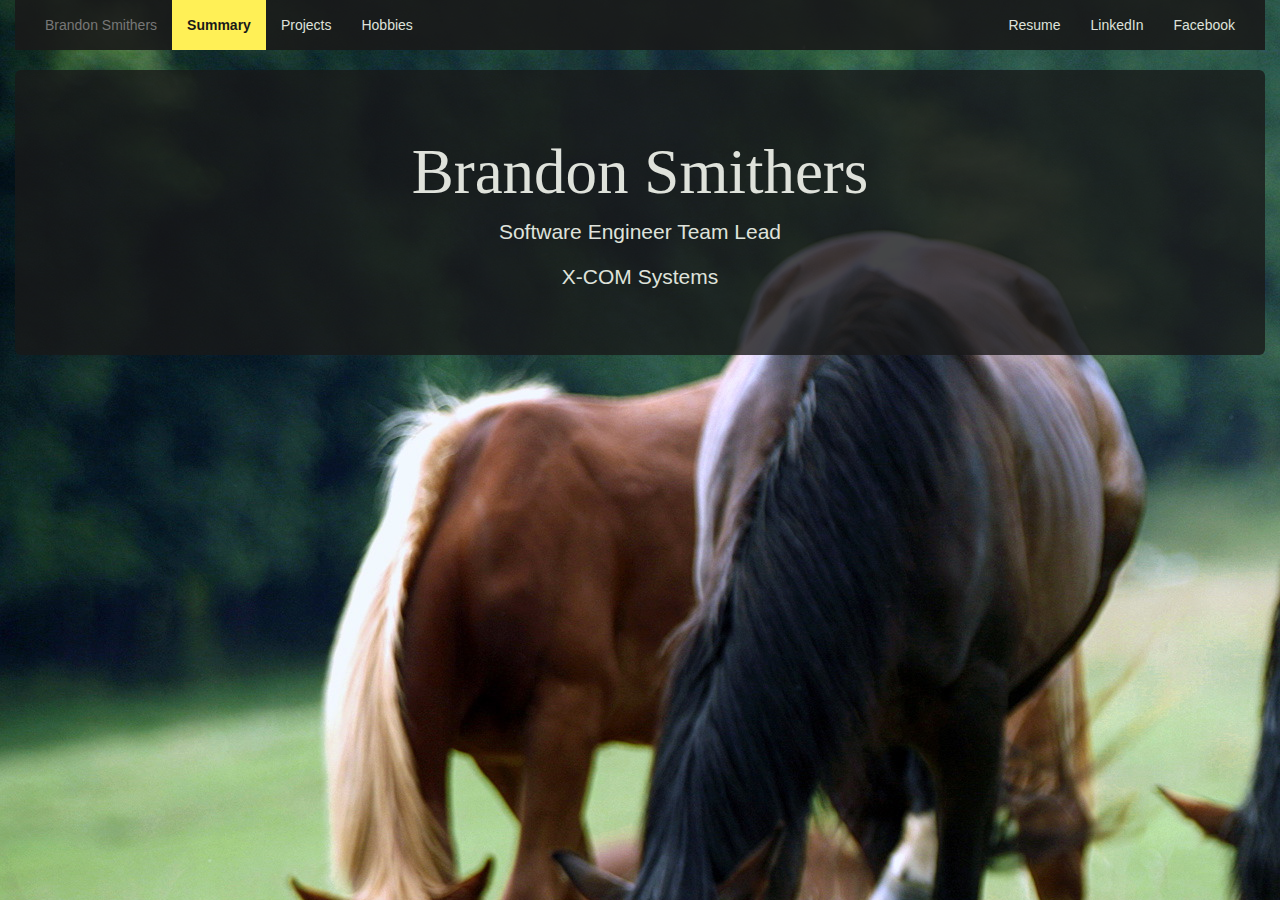
==== index.html @ 53b4eb4b "Initial commit" ====
<!DOCTYPE html>
<html>
	<head>
		<title>Brandon Smithers - Welcome</title>
		<link rel="stylesheet" href="styles.css">
		<link rel="stylesheet" href="http://maxcdn.bootstrapcdn.com/bootstrap/3.3.5/css/bootstrap.min.css">
		<meta name="viewport" content="width=device-width, initial-scale=1, maximum-scale=1">
		<script src="https://ajax.googleapis.com/ajax/libs/jquery/1.11.3/jquery.min.js"></script>
		<script src="http://maxcdn.bootstrapcdn.com/bootstrap/3.3.5/js/bootstrap.min.js"></script>
		<script>
			//the last/current link set to be the active link
			var nav_link_inst;
			//loads the home content into the main page
			function loadHomeContent() {
				loadSiteContent("home");
			}
			//loads the home content into the main page
			function loadProjectsContent() {
				loadSiteContent("projects");
			}
			//loads the home content into the main page
			function loadHobbiesContent() {
				loadSiteContent("hobbies");
			}
			//loads specified content into the main page
			function loadSiteContent(contentName) {
				var nav_content_div = $("#nav_content");
				var nav_link_name = "";
				var content_to_load = "";
				switch (contentName)
				{
					case "home":
						content_to_load = "http://brandonsmithers.com/home.html";
						nav_link_name = "nav_li_home";
						break;

					case "projects":
						content_to_load = "http://brandonsmithers.com/projects.html";
						nav_link_name = "nav_li_projects";
						break;
					
					case "hobbies":
						content_to_load = "http://brandonsmithers.com/hobbies.html";
						nav_link_name = "nav_li_hobbies";
						break;
				}
				nav_link_inst.className = "";
				nav_link_inst = document.getElementById(nav_link_name);//shift focus to current selection
				nav_link_inst.className = "active";
				nav_content_div.load(content_to_load);
			}
		</script>
	</head>
	<body class="main_body" >
		<div id="background-image-div" />
		<div class="container" style="width:100%;" >
			<!--Navigation bar beneath the header, above the selected content-->
			<nav class="navbar navbar-default" style="width:100%;" >
				<div class="container-fluid" >
				    <div class="navbar-header">
				     	<p id="navbar_header" class="navbar-text" >Brandon Smithers</p>
			      		<button type="button" class="navbar-toggle" data-toggle="collapse" data-target="#bs_navbar">
			        		<span class="icon-bar"></span>
			        		<span class="icon-bar"></span>
			        		<span class="icon-bar"></span> 
			      		</button>
				    </div>
					<div class="collapse navbar-collapse" id="bs_navbar">
						<ul class="nav navbar-nav">
							<li id="nav_li_home" class="active" ><a id="nav_link_home" href="#" onclick="loadHomeContent();">Summary</a></li>
							<li id="nav_li_projects" ><a id="nav_link_projects" href="#" onclick="loadProjectsContent()">Projects</a></li>
							<li id="nav_li_hobbies" ><a id="nav_link_hobbies" href="#" onclick="loadHobbiesContent()">Hobbies</a></li>
						</ul>
						<ul class="nav navbar-nav navbar-right">
							<li id="nav_li_resume" ><a id="nav_link_resume" href="resume.pdf" >Resume</a></li>
							<li id="nav_li_linkedin" ><a id="nav_link_linkedin" href="https://www.linkedin.com/in/brandonsmithers" >LinkedIn</a></li>
							<li id="nav_li_facebook" ><a id="nav_link_facebook" href="#" >Facebook</a></li>
						</ul>
					</div>
				</div>
			</nav>
			<!--Head/Jumbotron at the top of the page-->
			<div class="jumbotron" >
				<h1 >Brandon Smithers</h1>
				<div class="row">
					<p >Software Engineer Team Lead</p>
					<p >X-COM Systems</p>
				</div>
			</div>
			<!--The content of the page-->
			<div id="nav_content" class="rows"></div>
		</div>
		<script type="text/javascript">
			nav_link_inst = document.getElementById("nav_link_home");//initial selection
			nav_link_inst.className = "active";//set initial selection active
			loadHomeContent();
		</script>
	</body>
</html>
---- styles.css ----
body {
	background-image: url("horses.jpg");
}
div.jumbotron {
	background-color:rgba(25, 25, 25, 0.8);
}
div.jumbotron h1 {
	font-family: Garamond;
	color: #DFE2DB;
	text-align: center;
}
div.jumbotron p {
	color: #DFE2DB;
	text-align: center;
}
#nav_content {
    background-color:rgba(25, 25, 25, 0.8);
    color: #DFE2DB;
    border-radius: 8px;
}

/*BOOTSTRAP NAVIGATION BAR STYLE CHANGES*/
nav.navbar-default {
    background-color:rgba(25, 25, 25, 0.9);
    border: 0px solid black;
    border-radius: 0;
    padding: 0px;
    margin-right: 0px;
    margin-left: 0px;
}
/*header*/
nav.navbar-default a.navbar-brand {
    color: #FFF056;
    font-family: Garamond;
}
nav.navbar-default a.navbar-brand:hover,
nav.navbar-default a.navbar-brand:focus {
    color: #FFF056;
}
/*link*/
nav.navbar-default ul.navbar-nav > li > a {
    color: #DFE2DB;
}
nav.navbar-default ul.navbar-nav > li > a:hover,
nav.navbar-default ul.navbar-nav > li > a:focus {
    color: #FFF056;
    background-color:rgba(25, 25, 25, 0.9);
}
nav.navbar-default ul.navbar-nav > .active > a, 
nav.navbar-default ul.navbar-nav > .active > a:hover, 
nav.navbar-default ul.navbar-nav > .active > a:focus {
    color: #191919;
    background-color:#FFF056;
    font-weight: bold;
}
nav.navbar-default ul.navbar-nav > .open > a, 
nav.navbar-default ul.navbar-nav > .open > a:hover, 
nav.navbar-default ul.navbar-nav > .open > a:focus {
    color: #191919;
    background-color:#FFF056;
    font-weight: bold;
}
/*BOOTSTRAP LIST GROUP STYLE CHANGES*/
ul.list-group {
	background-color: transparent;
	padding: 10px;
}
li.list-group-item {
	background-color:rgba(25, 25, 25, 0.2);
	border:1px solid rgba(25, 25, 25, 0.2);
}
h2.list-group-header {
	padding-left: 20px;
}
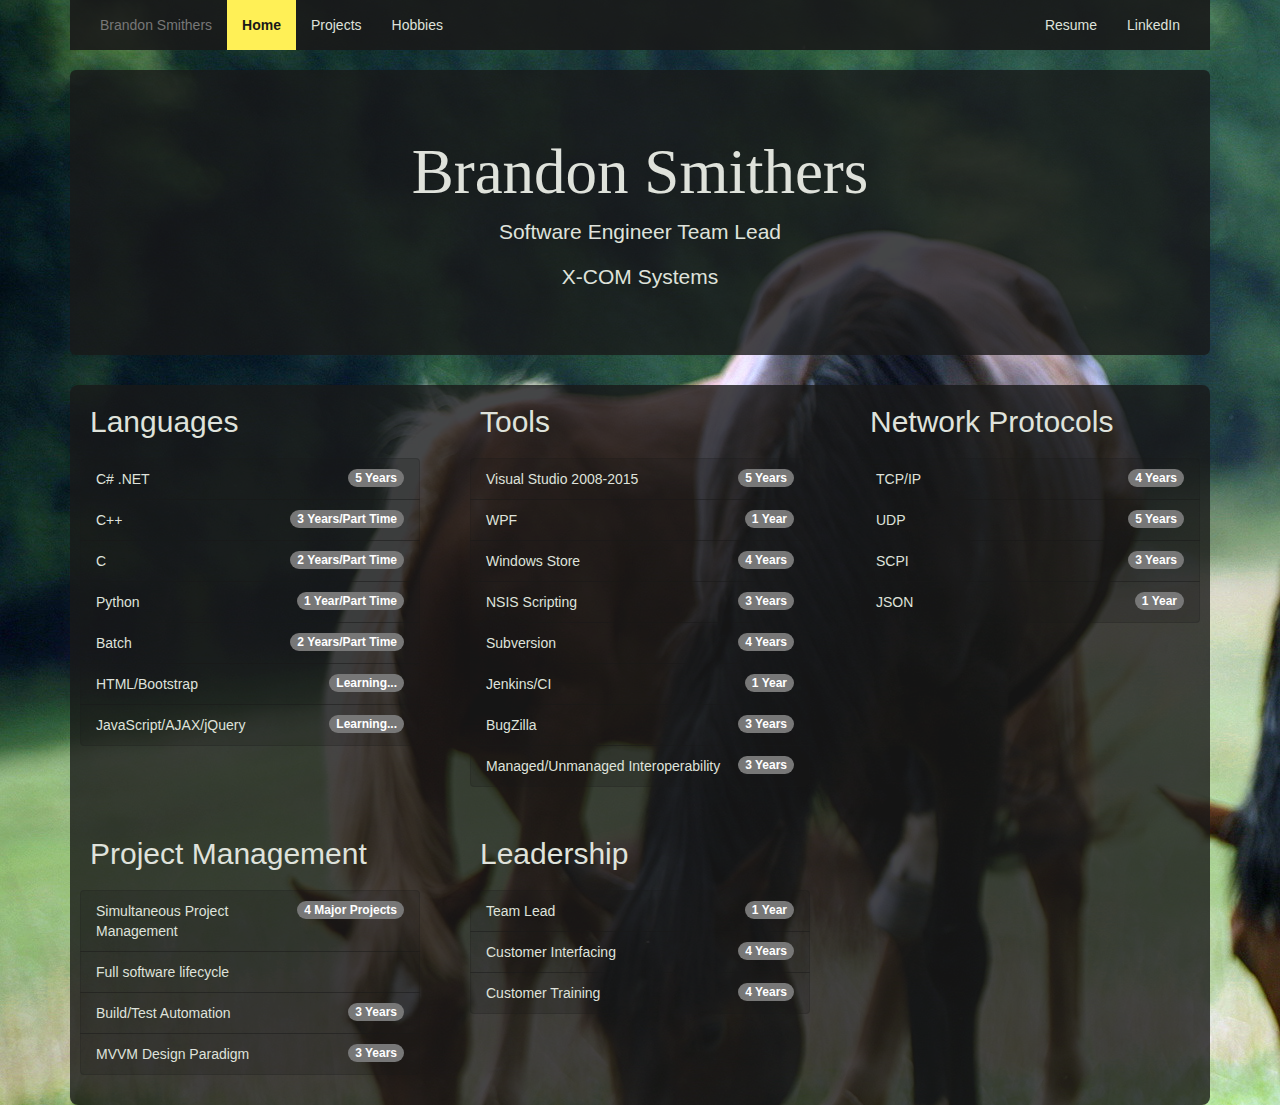
==== commit 90848d31: "Upload Files" ====
--- a/index.html
+++ b/index.html
@@ -2,7 +2,8 @@
 <html>
 	<head>
 		<title>Brandon Smithers - Welcome</title>
-		<link rel="stylesheet" href="styles.css">
+		<link rel="stylesheet" href="css/main.css">
+		<link rel="stylesheet" href="css/projects.css">
 		<link rel="stylesheet" href="http://maxcdn.bootstrapcdn.com/bootstrap/3.3.5/css/bootstrap.min.css">
 		<meta name="viewport" content="width=device-width, initial-scale=1, maximum-scale=1">
 		<script src="https://ajax.googleapis.com/ajax/libs/jquery/1.11.3/jquery.min.js"></script>
@@ -24,26 +25,11 @@
 			}
 			//loads specified content into the main page
 			function loadSiteContent(contentName) {
+				//these names and paths are dynamically generated based upon 'contentName'
 				var nav_content_div = $("#nav_content");
-				var nav_link_name = "";
-				var content_to_load = "";
-				switch (contentName)
-				{
-					case "home":
-						content_to_load = "http://brandonsmithers.com/home.html";
-						nav_link_name = "nav_li_home";
-						break;
-
-					case "projects":
-						content_to_load = "http://brandonsmithers.com/projects.html";
-						nav_link_name = "nav_li_projects";
-						break;
-					
-					case "hobbies":
-						content_to_load = "http://brandonsmithers.com/hobbies.html";
-						nav_link_name = "nav_li_hobbies";
-						break;
-				}
+				var content_to_load = "html/" + contentName + ".html";
+				var nav_link_name = "nav_li_" + contentName;
+				//shift focus in navigation bar and load content pointed to by 'content_to_load'
 				nav_link_inst.className = "";
 				nav_link_inst = document.getElementById(nav_link_name);//shift focus to current selection
 				nav_link_inst.className = "active";
@@ -53,9 +39,9 @@
 	</head>
 	<body class="main_body" >
 		<div id="background-image-div" />
-		<div class="container" style="width:100%;" >
+		<div class="container" >
 			<!--Navigation bar beneath the header, above the selected content-->
-			<nav class="navbar navbar-default" style="width:100%;" >
+			<nav class="navbar navbar-default" >
 				<div class="container-fluid" >
 				    <div class="navbar-header">
 				     	<p id="navbar_header" class="navbar-text" >Brandon Smithers</p>
@@ -67,14 +53,13 @@
 				    </div>
 					<div class="collapse navbar-collapse" id="bs_navbar">
 						<ul class="nav navbar-nav">
-							<li id="nav_li_home" class="active" ><a id="nav_link_home" href="#" onclick="loadHomeContent();">Summary</a></li>
+							<li id="nav_li_home" class="active" ><a id="nav_link_home" href="#" onclick="loadHomeContent();">Home</a></li>
 							<li id="nav_li_projects" ><a id="nav_link_projects" href="#" onclick="loadProjectsContent()">Projects</a></li>
 							<li id="nav_li_hobbies" ><a id="nav_link_hobbies" href="#" onclick="loadHobbiesContent()">Hobbies</a></li>
 						</ul>
 						<ul class="nav navbar-nav navbar-right">
-							<li id="nav_li_resume" ><a id="nav_link_resume" href="resume.pdf" >Resume</a></li>
+							<li id="nav_li_resume" ><a id="nav_link_resume" href="res/resume.pdf" >Resume</a></li>
 							<li id="nav_li_linkedin" ><a id="nav_link_linkedin" href="https://www.linkedin.com/in/brandonsmithers" >LinkedIn</a></li>
-							<li id="nav_li_facebook" ><a id="nav_link_facebook" href="#" >Facebook</a></li>
 						</ul>
 					</div>
 				</div>
--- a/css/main.css
+++ b/css/main.css
@@ -0,0 +1,74 @@
+body {
+	background-image: url("../img/horses.jpg");
+}
+div.jumbotron {
+	background-color:rgba(25, 25, 25, 0.8);
+}
+div.jumbotron h1 {
+	font-family: Garamond;
+	color: #DFE2DB;
+	text-align: center;
+}
+div.jumbotron p {
+	color: #DFE2DB;
+	text-align: center;
+}
+#nav_content {
+    background-color:rgba(25, 25, 25, 0.8);
+    color: #DFE2DB;
+    border-radius: 8px;
+}
+
+/*BOOTSTRAP NAVIGATION BAR STYLE CHANGES*/
+nav.navbar-default {
+    background-color:rgba(25, 25, 25, 0.9);
+    border: 0px solid black;
+    border-radius: 0;
+    padding: 0px;
+    margin-right: 0px;
+    margin-left: 0px;
+}
+/*header*/
+nav.navbar-default a.navbar-brand {
+    color: #FFF056;
+    font-family: Garamond;
+}
+nav.navbar-default a.navbar-brand:hover,
+nav.navbar-default a.navbar-brand:focus {
+    color: #FFF056;
+}
+/*link*/
+nav.navbar-default ul.navbar-nav > li > a {
+    color: #DFE2DB;
+}
+nav.navbar-default ul.navbar-nav > li > a:hover,
+nav.navbar-default ul.navbar-nav > li > a:focus {
+    color: #FFF056;
+    background-color:rgba(25, 25, 25, 0.9);
+}
+nav.navbar-default ul.navbar-nav > .active > a, 
+nav.navbar-default ul.navbar-nav > .active > a:hover, 
+nav.navbar-default ul.navbar-nav > .active > a:focus {
+    color: #191919;
+    background-color:#FFF056;
+    font-weight: bold;
+}
+nav.navbar-default ul.navbar-nav > .open > a, 
+nav.navbar-default ul.navbar-nav > .open > a:hover, 
+nav.navbar-default ul.navbar-nav > .open > a:focus {
+    color: #191919;
+    background-color:#FFF056;
+    font-weight: bold;
+}
+/*BOOTSTRAP LIST GROUP STYLE CHANGES*/
+ul.list-group {
+	background-color: transparent;
+	padding: 10px;
+}
+li.list-group-item {
+	background-color:rgba(25, 25, 25, 0.2);
+	border:1px solid rgba(25, 25, 25, 0.2);
+}
+h2.list-group-header {
+	padding-left: 20px;
+}--- a/css/projects.css
+++ b/css/projects.css
@@ -0,0 +1,26 @@
+h1.project_header {
+	text-align: center;
+}
+a.thumbnail {
+	border: 0px solid black;
+}
+p.projects {
+	padding: 20px;
+}
+
+#projects_row_website {
+    background-color:rgba(25, 25, 25, 0.8);
+    color: #DFE2DB;
+}
+#projects_row_mcvsg {
+    background-color:rgba(25, 25, 25, 0.8);
+    color: #DFE2DB;
+}
+#projects_row_xcc {
+    background-color:rgba(25, 25, 25, 0.8);
+    color: #DFE2DB;
+}
+#projects_row_emulation {
+    background-color:rgba(25, 25, 25, 0.8);
+    color: #DFE2DB;
+}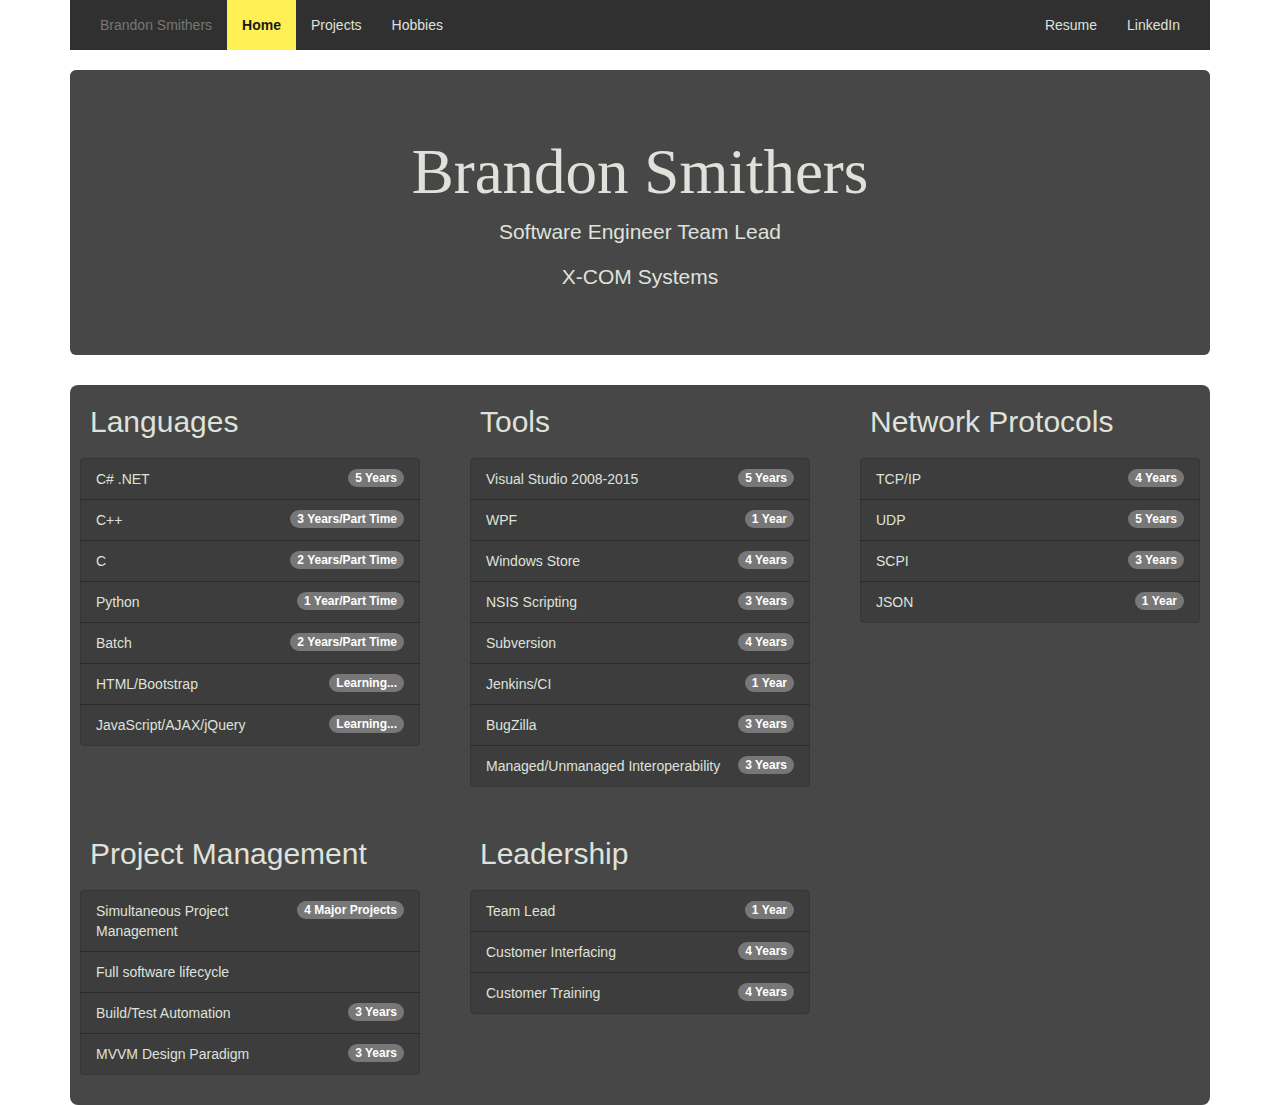
==== commit 497751b7: "Navigation Optimizations" ====
--- a/index.html
+++ b/index.html
@@ -1,5 +1,5 @@
 <!DOCTYPE html>
-<html>
+<html >
 	<head>
 		<title>Brandon Smithers - Welcome</title>
 		<link rel="stylesheet" href="css/main.css">
@@ -9,6 +9,16 @@
 		<script src="https://ajax.googleapis.com/ajax/libs/jquery/1.11.3/jquery.min.js"></script>
 		<script src="http://maxcdn.bootstrapcdn.com/bootstrap/3.3.5/js/bootstrap.min.js"></script>
 		<script>
+			console.log("Starting initial javascript");
+			//function to handle history entries which look at specific content selections
+			var state = "";
+			$(window).on('popstate', function(e){
+				state = e.originalEvent.state;
+				console.log("pop state: " + state.selectedContent);
+			    if(state){
+			        loadSiteContent(state.selectedContent);
+			    }
+			});
 			//the last/current link set to be the active link
 			var nav_link_inst;
 			//loads the home content into the main page
@@ -34,6 +44,7 @@
 				nav_link_inst = document.getElementById(nav_link_name);//shift focus to current selection
 				nav_link_inst.className = "active";
 				nav_content_div.load(content_to_load);
+				window.history.pushState({ selectedContent: contentName }, "", "/" + contentName);
 			}
 		</script>
 	</head>
@@ -53,9 +64,9 @@
 				    </div>
 					<div class="collapse navbar-collapse" id="bs_navbar">
 						<ul class="nav navbar-nav">
-							<li id="nav_li_home" class="active" ><a id="nav_link_home" href="#" onclick="loadHomeContent();">Home</a></li>
-							<li id="nav_li_projects" ><a id="nav_link_projects" href="#" onclick="loadProjectsContent()">Projects</a></li>
-							<li id="nav_li_hobbies" ><a id="nav_link_hobbies" href="#" onclick="loadHobbiesContent()">Hobbies</a></li>
+							<li id="nav_li_home" class="active" ><a id="nav_link_home" href="javascript:loadHomeContent();">Home</a></li>
+							<li id="nav_li_projects" ><a id="nav_link_projects" href="javascript:loadProjectsContent();">Projects</a></li>
+							<li id="nav_li_hobbies" ><a id="nav_link_hobbies" href="javascript:loadHobbiesContent();">Hobbies</a></li>
 						</ul>
 						<ul class="nav navbar-nav navbar-right">
 							<li id="nav_li_resume" ><a id="nav_link_resume" href="res/resume.pdf" >Resume</a></li>
@@ -76,9 +87,11 @@
 			<div id="nav_content" class="rows"></div>
 		</div>
 		<script type="text/javascript">
-			nav_link_inst = document.getElementById("nav_link_home");//initial selection
-			nav_link_inst.className = "active";//set initial selection active
-			loadHomeContent();
+			if (state == "") {
+				nav_link_inst = document.getElementById("nav_link_home");//initial selection
+				nav_link_inst.className = "active";//set initial selection active
+				loadHomeContent();
+			}
 		</script>
 	</body>
 </html>--- a/css/main.css
+++ b/css/main.css
@@ -1,5 +1,4 @@
 body {
-	background-image: url("../img/horses.jpg");
 }
 div.jumbotron {
 	background-color:rgba(25, 25, 25, 0.8);
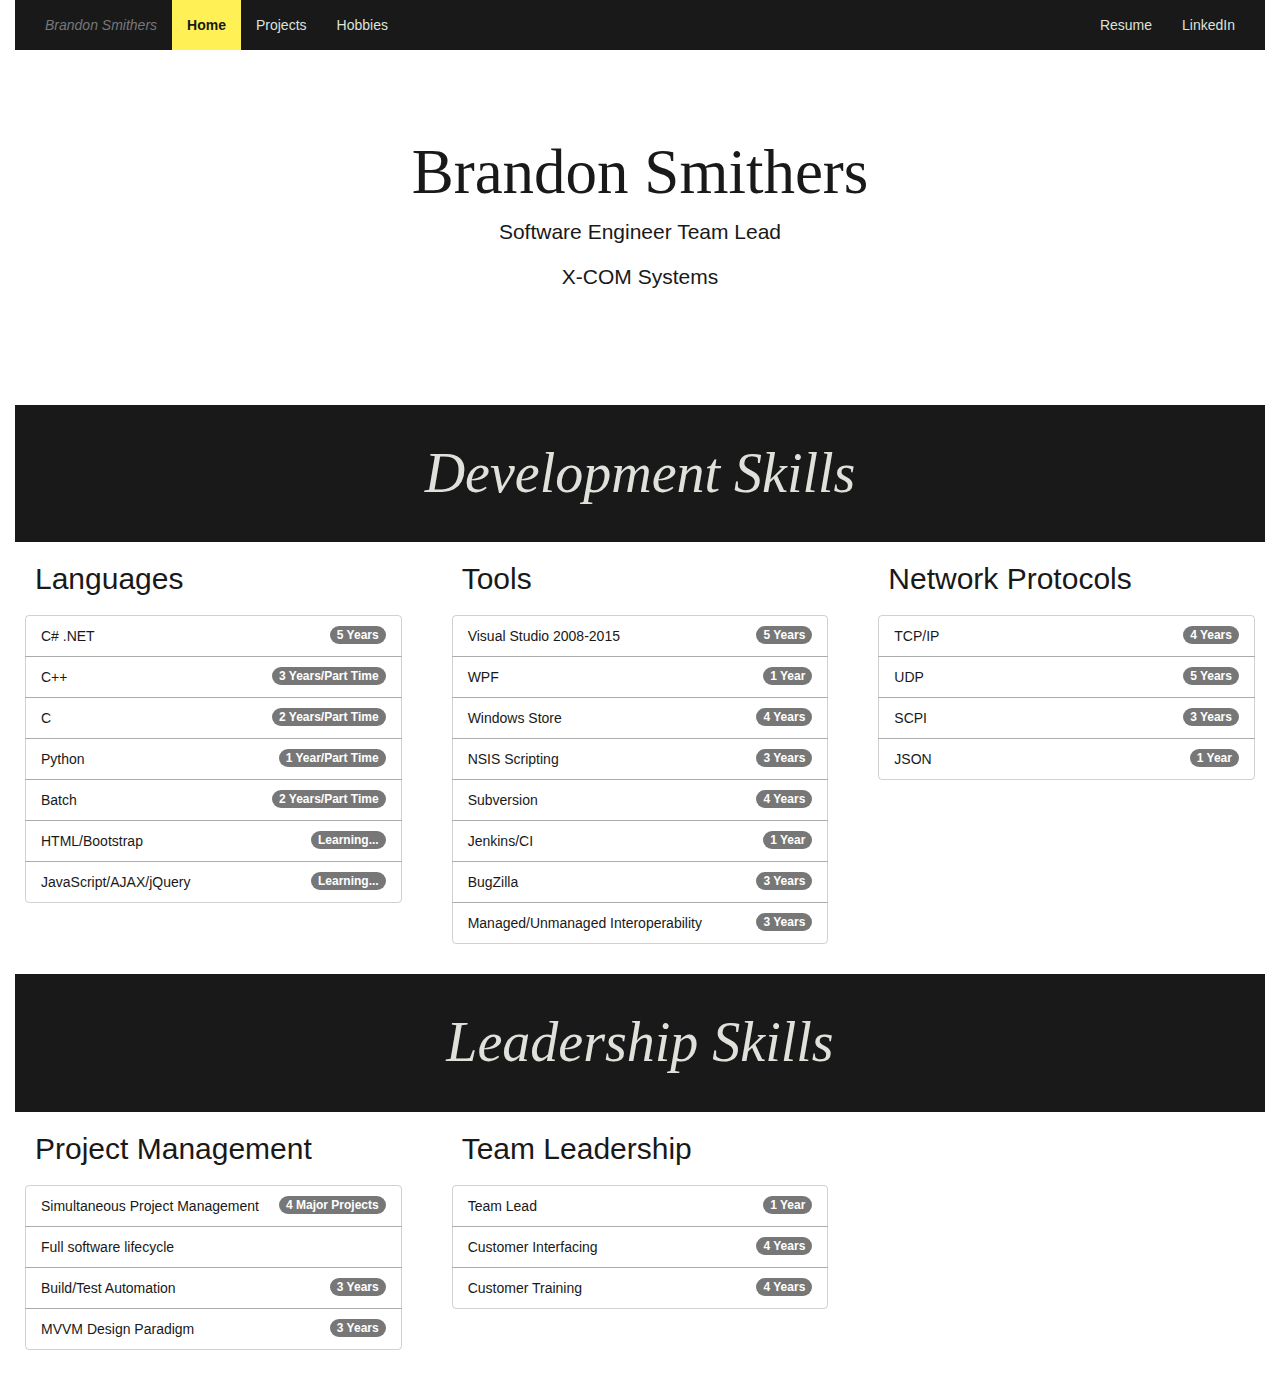
==== commit 8b1f7f0d: "Development" ====
--- a/index.html
+++ b/index.html
@@ -2,12 +2,11 @@
 <html >
 	<head>
 		<title>Brandon Smithers - Welcome</title>
-		<link rel="stylesheet" href="css/main.css">
-		<link rel="stylesheet" href="css/projects.css">
 		<link rel="stylesheet" href="http://maxcdn.bootstrapcdn.com/bootstrap/3.3.5/css/bootstrap.min.css">
 		<meta name="viewport" content="width=device-width, initial-scale=1, maximum-scale=1">
 		<script src="https://ajax.googleapis.com/ajax/libs/jquery/1.11.3/jquery.min.js"></script>
 		<script src="http://maxcdn.bootstrapcdn.com/bootstrap/3.3.5/js/bootstrap.min.js"></script>
+		<link rel="stylesheet" href="css/main.css">
 		<script>
 			console.log("Starting initial javascript");
 			//function to handle history entries which look at specific content selections
@@ -44,18 +43,17 @@
 				nav_link_inst = document.getElementById(nav_link_name);//shift focus to current selection
 				nav_link_inst.className = "active";
 				nav_content_div.load(content_to_load);
-				window.history.pushState({ selectedContent: contentName }, "", "/" + contentName);
+				window.history.pushState({ selectedContent: contentName }, "", "");
 			}
 		</script>
 	</head>
-	<body class="main_body" >
-		<div id="background-image-div" />
-		<div class="container" >
+	<body class="main_body" style="width:100%;" >
+		<div class="container" style="width:100%;" >
 			<!--Navigation bar beneath the header, above the selected content-->
 			<nav class="navbar navbar-default" >
 				<div class="container-fluid" >
 				    <div class="navbar-header">
-				     	<p id="navbar_header" class="navbar-text" >Brandon Smithers</p>
+				     	<p id="navbar_header" class="navbar-text" ><i>Brandon Smithers</i></p>
 			      		<button type="button" class="navbar-toggle" data-toggle="collapse" data-target="#bs_navbar">
 			        		<span class="icon-bar"></span>
 			        		<span class="icon-bar"></span>
@@ -84,9 +82,12 @@
 				</div>
 			</div>
 			<!--The content of the page-->
-			<div id="nav_content" class="rows"></div>
+			<div id="nav_content" class="row">
+				Content missing
+			</div>
 		</div>
 		<script type="text/javascript">
+			console.log("Starting body javascript");
 			if (state == "") {
 				nav_link_inst = document.getElementById("nav_link_home");//initial selection
 				nav_link_inst.className = "active";//set initial selection active
--- a/css/main.css
+++ b/css/main.css
@@ -1,31 +1,27 @@
 body {
 }
 div.jumbotron {
-	background-color:rgba(25, 25, 25, 0.8);
+	background-color:transparent;
 }
 div.jumbotron h1 {
 	font-family: Garamond;
-	color: #DFE2DB;
+	color: #191919;
 	text-align: center;
 }
 div.jumbotron p {
-	color: #DFE2DB;
+	color: #191919;
 	text-align: center;
-}
-#nav_content {
-    background-color:rgba(25, 25, 25, 0.8);
-    color: #DFE2DB;
-    border-radius: 8px;
 }
 
 /*BOOTSTRAP NAVIGATION BAR STYLE CHANGES*/
 nav.navbar-default {
-    background-color:rgba(25, 25, 25, 0.9);
+    background-color: #191919;
     border: 0px solid black;
     border-radius: 0;
     padding: 0px;
     margin-right: 0px;
     margin-left: 0px;
+    width: 100%;
 }
 /*header*/
 nav.navbar-default a.navbar-brand {
@@ -43,7 +39,7 @@
 nav.navbar-default ul.navbar-nav > li > a:hover,
 nav.navbar-default ul.navbar-nav > li > a:focus {
     color: #FFF056;
-    background-color:rgba(25, 25, 25, 0.9);
+    background-color: #191919;
 }
 nav.navbar-default ul.navbar-nav > .active > a, 
 nav.navbar-default ul.navbar-nav > .active > a:hover, 
@@ -65,7 +61,7 @@
 	padding: 10px;
 }
 li.list-group-item {
-	background-color:rgba(25, 25, 25, 0.2);
+	background-color: transparent;
 	border:1px solid rgba(25, 25, 25, 0.2);
 }
 h2.list-group-header {
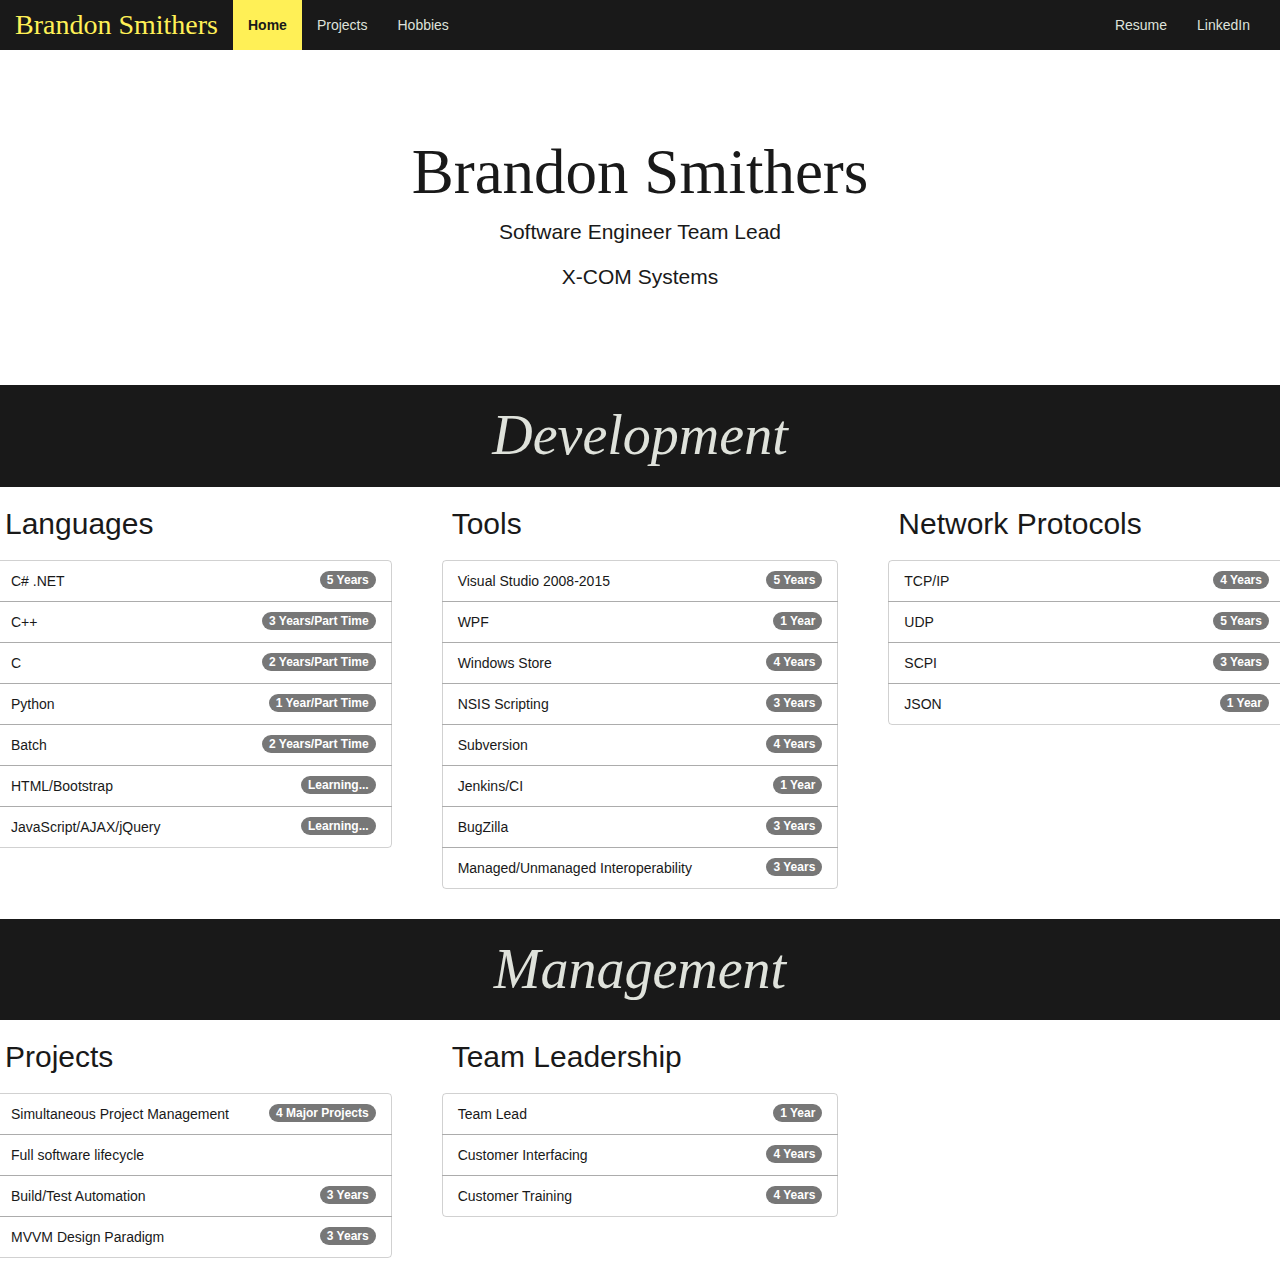
==== commit a2d6e3c3: "Development" ====
--- a/index.html
+++ b/index.html
@@ -2,58 +2,23 @@
 <html >
 	<head>
 		<title>Brandon Smithers - Welcome</title>
+		<!--External libraries-->
 		<link rel="stylesheet" href="http://maxcdn.bootstrapcdn.com/bootstrap/3.3.5/css/bootstrap.min.css">
-		<meta name="viewport" content="width=device-width, initial-scale=1, maximum-scale=1">
 		<script src="https://ajax.googleapis.com/ajax/libs/jquery/1.11.3/jquery.min.js"></script>
 		<script src="http://maxcdn.bootstrapcdn.com/bootstrap/3.3.5/js/bootstrap.min.js"></script>
+		<!--Files for this project-->
 		<link rel="stylesheet" href="css/main.css">
-		<script>
-			console.log("Starting initial javascript");
-			//function to handle history entries which look at specific content selections
-			var state = "";
-			$(window).on('popstate', function(e){
-				state = e.originalEvent.state;
-				console.log("pop state: " + state.selectedContent);
-			    if(state){
-			        loadSiteContent(state.selectedContent);
-			    }
-			});
-			//the last/current link set to be the active link
-			var nav_link_inst;
-			//loads the home content into the main page
-			function loadHomeContent() {
-				loadSiteContent("home");
-			}
-			//loads the home content into the main page
-			function loadProjectsContent() {
-				loadSiteContent("projects");
-			}
-			//loads the home content into the main page
-			function loadHobbiesContent() {
-				loadSiteContent("hobbies");
-			}
-			//loads specified content into the main page
-			function loadSiteContent(contentName) {
-				//these names and paths are dynamically generated based upon 'contentName'
-				var nav_content_div = $("#nav_content");
-				var content_to_load = "html/" + contentName + ".html";
-				var nav_link_name = "nav_li_" + contentName;
-				//shift focus in navigation bar and load content pointed to by 'content_to_load'
-				nav_link_inst.className = "";
-				nav_link_inst = document.getElementById(nav_link_name);//shift focus to current selection
-				nav_link_inst.className = "active";
-				nav_content_div.load(content_to_load);
-				window.history.pushState({ selectedContent: contentName }, "", "");
-			}
-		</script>
+		<script src="js/main.js"></script>
+		<!--This enables the site to size down to small/mobile screens-->
+		<meta name="viewport" content="width=device-width, initial-scale=1, maximum-scale=1">
 	</head>
-	<body class="main_body" style="width:100%;" >
-		<div class="container" style="width:100%;" >
+	<body class="main-body">
+		<div id="main-div" class="container">
 			<!--Navigation bar beneath the header, above the selected content-->
 			<nav class="navbar navbar-default" >
 				<div class="container-fluid" >
 				    <div class="navbar-header">
-				     	<p id="navbar_header" class="navbar-text" ><i>Brandon Smithers</i></p>
+				     	<a id="navbar_header" class="navbar-brand" href="http://brandonsmithers.com" >Brandon Smithers</a>
 			      		<button type="button" class="navbar-toggle" data-toggle="collapse" data-target="#bs_navbar">
 			        		<span class="icon-bar"></span>
 			        		<span class="icon-bar"></span>
@@ -87,12 +52,7 @@
 			</div>
 		</div>
 		<script type="text/javascript">
-			console.log("Starting body javascript");
-			if (state == "") {
-				nav_link_inst = document.getElementById("nav_link_home");//initial selection
-				nav_link_inst.className = "active";//set initial selection active
-				loadHomeContent();
-			}
+			initBody();
 		</script>
 	</body>
 </html>--- a/css/main.css
+++ b/css/main.css
@@ -1,4 +1,13 @@
-body {
+/*
+Main, top-level divs and body, jumbotron area, etc.
+**************************************
+*/
+#main-div {
+    width: 100%;
+    padding: 0;
+}
+#main-body {
+    width: 100%;
 }
 div.jumbotron {
 	background-color:transparent;
@@ -13,7 +22,16 @@
 	text-align: center;
 }
 
-/*BOOTSTRAP NAVIGATION BAR STYLE CHANGES*/
+/*
+Navigation bar changes and variations
+from the standard bootstrap look/fee/behavior
+
+There are lots of little things in here:
+-nav bar div area
+-nav bar items and list (ul,li)
+-open, active, hover, etc. look/feel
+**************************************
+*/
 nav.navbar-default {
     background-color: #191919;
     border: 0px solid black;
@@ -23,16 +41,18 @@
     margin-left: 0px;
     width: 100%;
 }
-/*header*/
+#top-navbar {
+    padding: 0;
+}
 nav.navbar-default a.navbar-brand {
     color: #FFF056;
     font-family: Garamond;
+    font-size: 200%;
 }
 nav.navbar-default a.navbar-brand:hover,
 nav.navbar-default a.navbar-brand:focus {
     color: #FFF056;
 }
-/*link*/
 nav.navbar-default ul.navbar-nav > li > a {
     color: #DFE2DB;
 }
@@ -54,16 +74,4 @@
     color: #191919;
     background-color:#FFF056;
     font-weight: bold;
-}
-/*BOOTSTRAP LIST GROUP STYLE CHANGES*/
-ul.list-group {
-	background-color: transparent;
-	padding: 10px;
-}
-li.list-group-item {
-	background-color: transparent;
-	border:1px solid rgba(25, 25, 25, 0.2);
-}
-h2.list-group-header {
-	padding-left: 20px;
 }